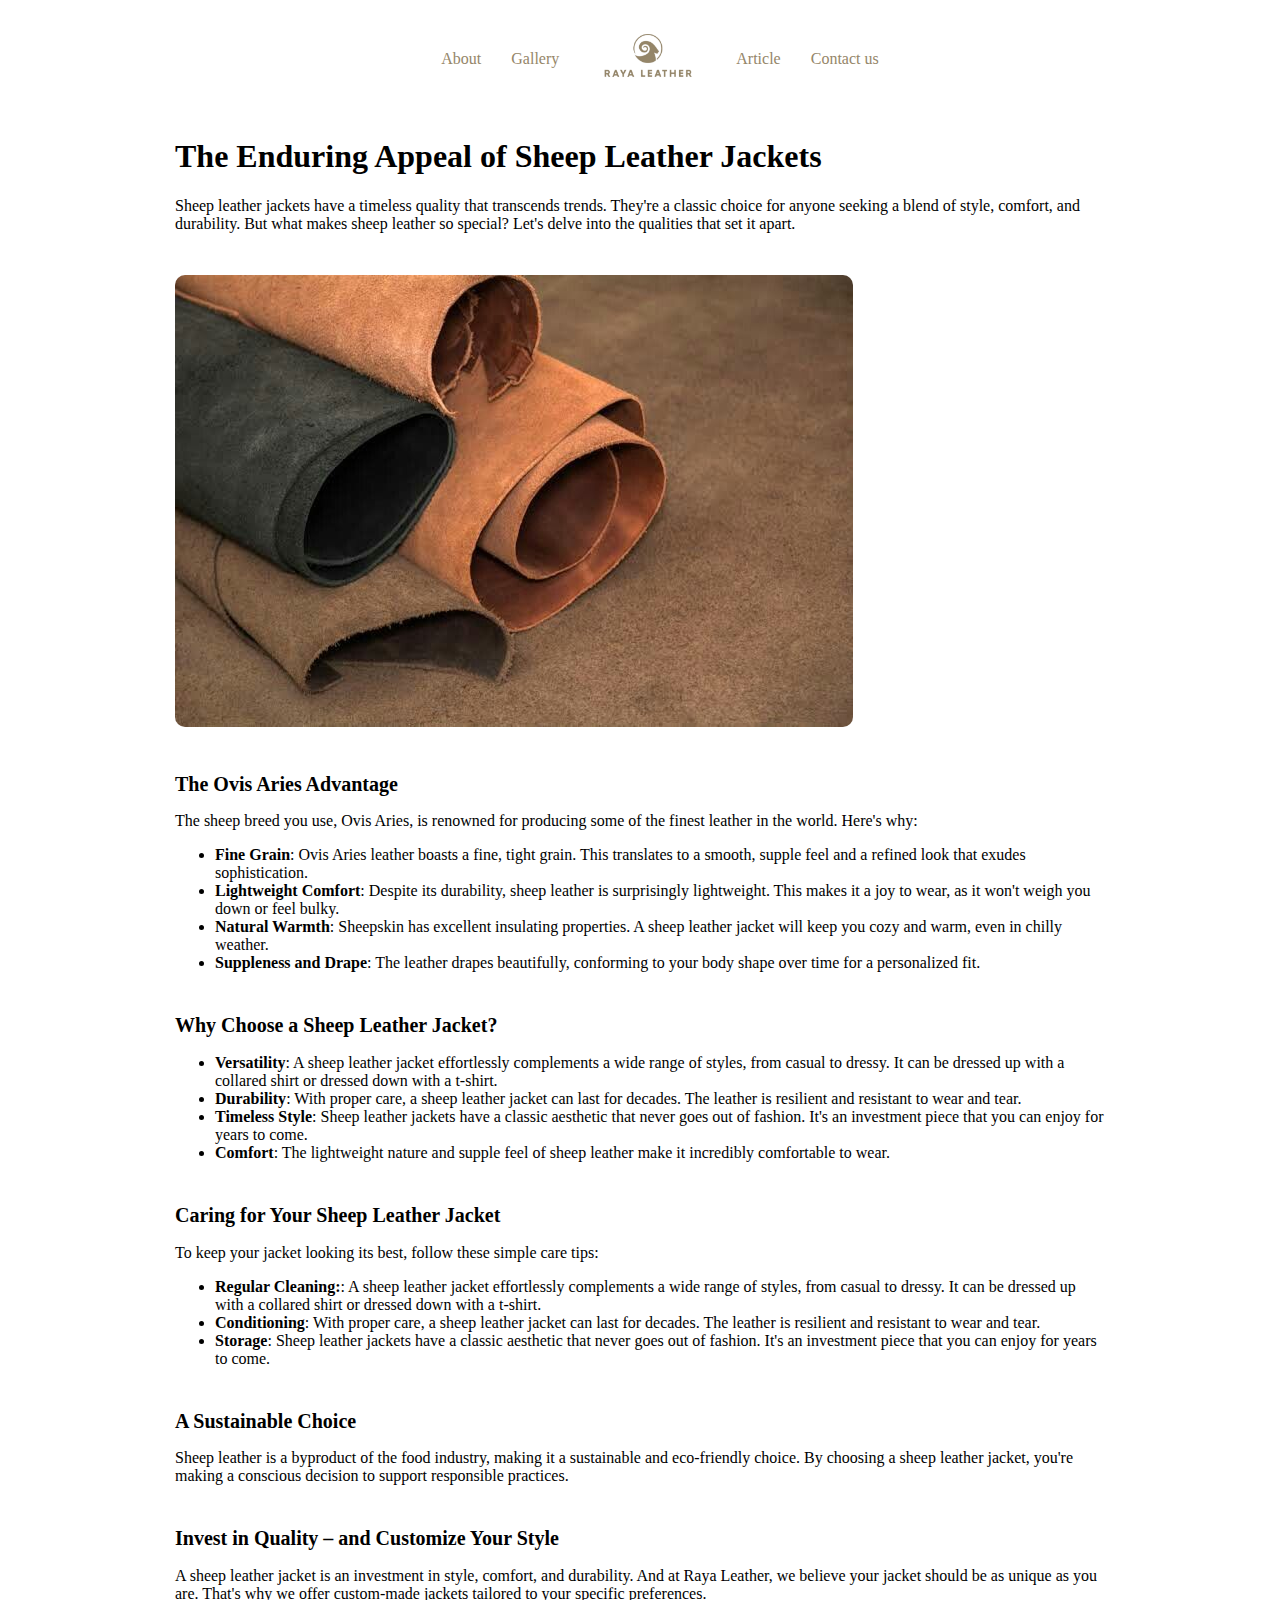
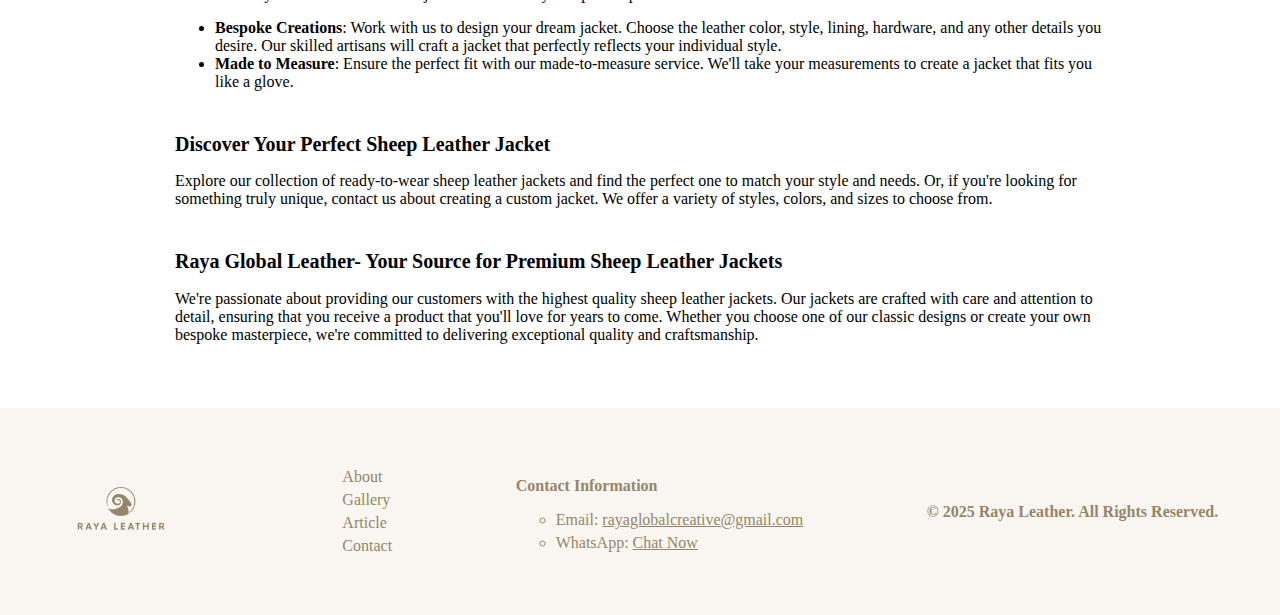
==== article.html @ d713eea2 "Add files via upload" ====
<!DOCTYPE html>
<html lang="en">
<head>
    <meta charset="UTF-8">
    <meta name="viewport" content="width=device-width, initial-scale=1.0">
    <title>Raya Leather</title>
    <link rel="stylesheet" href="styles.css">
    <link rel="icon" type="image/png" href="img/logoaja2.png">
    <link rel="stylesheet" href="https://fonts.googleapis.com/css2?family=Material+Symbols+Outlined:opsz,wght,FILL,GRAD@24,400,0,0&icon_names=sunny" />
    <link rel="stylesheet" href="https://fonts.googleapis.com/css2?family=Material+Symbols+Outlined:opsz,wght,FILL,GRAD@24,400,0,0&icon_names=menu" />
</head>
<body>

    <header class="header">
        <nav class="container-nav">
            <ul class="ul-nav">
                <li><a href="about.html">About</a></li>
                <li><a href="gallery.html">Gallery</a></li>
                <li class="li-img"><a href="index.html"><img src="img/RAYA logo.png" alt="logo"></a></li>
                <li><a href="article.html">Article</a></li>
                <li><a href="index.html">Contact us</a></li>
            </ul>
            <ul class="ul-nav-menu" id="hamburger">
                <li class="li-img"><a href="index.html"><img src="img/RAYA logo.png" alt="logo"></a></li>
                <li><span class="material-symbols-outlined" id="menu">
                    menu
                    </span></li>
            </ul>
            <ul class="ul-nav-dn" id="mobileMenu">
                <li><a href="about.html">About</a></li>
                <li><a href="gallery.html">Gallery</a></li>
                <li><a href="article.html">Article</a></li>
                <li><a href="index.html">Contact us</a></li>
            </ul>
        </nav>
    </header>

    <div class="article-container">
        <div class="article-p1">
            <h1>The Enduring Appeal of Sheep Leather Jackets</h1>
            <p>Sheep leather jackets have a timeless quality that transcends trends. They're a classic choice for anyone seeking a blend of style, comfort, and durability. But what makes sheep leather so special? Let's delve into the qualities that set it apart.</p>
        </div>
        <div class="article-img">
            <img src="img/article.png" alt="...">
        </div>
        <div class="article-p1">
            <h2>The Ovis Aries Advantage</h2>
            <p>The sheep breed you use, Ovis Aries, is renowned for producing some of the finest leather in the world. Here's why:</p>
            <ul>
                <li><span>Fine Grain</span>: Ovis Aries leather boasts a fine, tight grain. This translates to a smooth, supple feel and a refined look that exudes sophistication.</li>
                <li><span>Lightweight Comfort</span>: Despite its durability, sheep leather is surprisingly lightweight. This makes it a joy to wear, as it won't weigh you down or feel bulky.</li>
                <li><span>Natural Warmth</span>: Sheepskin has excellent insulating properties. A sheep leather jacket will keep you cozy and warm, even in chilly weather.</li>
                <li><span>Suppleness and Drape</span>: The leather drapes beautifully, conforming to your body shape over time for a personalized fit.</li>
            </ul>
        </div>
        <div class="article-p1">
            <h2>Why Choose a Sheep Leather Jacket?</h2>
            <ul>
                <li><span>Versatility</span>: A sheep leather jacket effortlessly complements a wide range of styles, from casual to dressy. It can be dressed up with a collared shirt or dressed down with a t-shirt.</li>
                <li><span>Durability</span>: With proper care, a sheep leather jacket can last for decades. The leather is resilient and resistant to wear and tear.</li>
                <li><span>Timeless Style</span>: Sheep leather jackets have a classic aesthetic that never goes out of fashion. It's an investment piece that you can enjoy for years to come.</li>
                <li><span>Comfort</span>: The lightweight nature and supple feel of sheep leather make it incredibly comfortable to wear.</li>
            </ul>
        </div>
        <div class="article-p1">
            <h2>Caring for Your Sheep Leather Jacket</h2>
            <p>To keep your jacket looking its best, follow these simple care tips:</p>
            <ul>
                <li><span>Regular Cleaning:</span>: A sheep leather jacket effortlessly complements a wide range of styles, from casual to dressy. It can be dressed up with a collared shirt or dressed down with a t-shirt.</li>
                <li><span>Conditioning</span>: With proper care, a sheep leather jacket can last for decades. The leather is resilient and resistant to wear and tear.</li>
                <li><span>Storage</span>: Sheep leather jackets have a classic aesthetic that never goes out of fashion. It's an investment piece that you can enjoy for years to come.</li>
            </ul>
        </div>
        <div class="article-p1">
            <h2>A Sustainable Choice</h2>
            <p>Sheep leather is a byproduct of the food industry, making it a sustainable and eco-friendly choice. By choosing a sheep leather jacket, you're making a conscious decision to support responsible practices.</p>
        </div>
        <div class="article-p1">
            <h2>Invest in Quality – and Customize Your Style</h2>
            <p>A sheep leather jacket is an investment in style, comfort, and durability. And at Raya Leather, we believe your jacket should be as unique as you are. That's why we offer custom-made jackets tailored to your specific preferences.</p>
            <ul>
                <li><span>Bespoke Creations</span>: Work with us to design your dream jacket. Choose the leather color, style, lining, hardware, and any other details you desire. Our skilled artisans will craft a jacket that perfectly reflects your individual style.</li>
                <li><span>Made to Measure</span>: Ensure the perfect fit with our made-to-measure service. We'll take your measurements to create a jacket that fits you like a glove.</li>
            </ul>
        </div>
        <div class="article-p1">
            <h2>Discover Your Perfect Sheep Leather Jacket</h2>
            <p>Explore our collection of ready-to-wear sheep leather jackets and find the perfect one to match your style and needs. Or, if you're looking for something truly unique, contact us about creating a custom jacket. We offer a variety of styles, colors, and sizes to choose from.</p>
        </div>
        <div class="article-p1">
            <h2>Raya Global Leather- Your Source for Premium Sheep Leather Jackets</h2>
            <p>We're passionate about providing our customers with the highest quality sheep leather jackets. Our jackets are crafted with care and attention to detail, ensuring that you receive a product that you'll love for years to come. Whether you choose one of our classic designs or create your own bespoke masterpiece, we're committed to delivering exceptional quality and craftsmanship.</p>
        </div>
    </div>

    <footer>
        <div class="img-footer">
            <a href="index.html"><img src="img/RAYA logo 3.png" alt="..."></a>
        </div>
        <div class="nav-footer">
            <ul>
                <li><a href="about.html">About</a></li>                
                <li><a href="gallery.html">Gallery</a></li>                
                <li><a href="article.html">Article</a></li>                
                <li><a href="index.html">Contact</a></li>                

            </ul>
        </div>
        <div class="contact-footer">
            <h4>Contact Information</h4>
            <ul>
                <li>Email: <a href="#">rayaglobalcreative@gmail.com</a></li>
                <li>WhatsApp: <a href="https://wa.me/message/SSVZIR3A4XA6A1">Chat Now</a></li>
            </ul>
        </div>
        <div class="copyright">
            <p>© 2025 Raya Leather. All Rights Reserved.</p>
        </div>
    </footer>

    <script src="script.js"></script>
</body>
</html>
---- styles.css ----
* html, body{
    padding: 0;
    margin: 0;
}

.container-nav{
    display: flex;
    height: 117px;
    justify-content: center;
    align-items: center;
    gap: 30px;

}
.ul-nav{
    display: flex;
    align-items: center;
    list-style-type: none;
    font-size: 16px;
    gap: 30px; 
    color: #958669;
}
.ul-nav-menu, #menu{
    display: none;
}
.ul-nav-dn{
    display: none;
    flex-direction: column;
    position: absolute;
    top: 60px;
    left: 0;
    width: 100%;
    background-color: #f8f4ee;
    border-top: 1px solid #ddd;
    padding: 1rem 0;
}
.ul-nav-dn a{
    text-decoration: none;
    color: #333;
    font-size: 1rem;
    padding: 0.5rem 2rem;
}

.ul-nav a{
    color: #958669;
    text-decoration: none;
    transition: 0.3s;
}
.ul-nav a:hover{
    color: #544c3d;
}
.li-img{
    width: 117px;
    height: auto;
    list-style-type: none;
}
.li-img img{
    height: 117px;
}
.hero{
    width: 100%;
    margin-bottom: 64px;
}
.hero-container{
    display: flex;
    column-count: 2;
}
.hero-img{
    width: 100%;
    background-color: #958669;
}
.hero-container-content{
    background-image: url('img/heroo.png');
    background-repeat: no-repeat;
    background-position: top;
    background-size: cover;
    background-color: #958669;
    height: 100vh;
    width: 100%;
    display: flex;
    justify-content: center;
    align-items: center;

}
.content{
    text-align: center;
    color: white;
}
.content h1{
    font-size: 80px;
}
.content p{
    font-size: 13px;
    margin-top: 32px;
    margin-bottom: 32px;
}
.content a{
    font-size: 13px;
    color: white;
    background-color: #958669;
    text-decoration: none;
    padding: 13px 33px;
    border: 1px solid white;
    border-radius: 2px;
    transition: 0.4s;
}
.content a:hover{
    background-color: #82755b;
    border: 1px solid #d8d8d8;
}
.featured{
    width: 100%;
    margin-bottom: 64px
}
.container-f{
    width: 100%;
    text-align: center; 
}
.container-f h1{
    font-size: 36px;
    margin-bottom: 10px;
}
.container-f p{
    font-size: 13px;
    margin-bottom: 60px;
}
.img-f{
    display:flex ;
    justify-content: center;
    align-items: center;
    gap: 8px;
}
.img-f img{
    border-radius: 10px;
    transition: transform 0.3s ease;
}
.img-f img:hover{
    transform: scale(1.05);
}
.about{
    width: 100%;
    margin-bottom: 64px;
}
.container-about{
    text-align: center;
}
.container-about h1{
    font-size: 36px;
    margin-bottom: 13px;
}
.container-about p{
    font-size: 13px;
    max-width: 700px;
    margin: 0 auto;
}
.testi{
    width: 100%;
    font-size: 13px;
    margin-bottom: 64px;
}
.container-testi{
    margin: 0 auto;
    padding: 20px;
    
}
.testi-p{
    font-weight: 600
}
.container-testi p{
    margin-bottom: 20px;
}
.reviews{
    display: flex;
    justify-content: center;
    text-align: center;
    gap: 39px;
}
.col{
    border: 1px solid #cdcdcd;
    border-radius: 15px;
    padding: 15px;
}
.why{
    width: 100%;
    background-color: #F9F6F1;
    margin-bottom: 64px;
}
.container-why{
    text-align: center;
    padding: 20px;
}
.why-title{
    max-width: 700px;
    margin: 0 auto;
    margin-bottom: 16px;
}
.why-title h1{
    font-size: 36px;
    margin-bottom: 16px;
}
.why-title p{
    font-size: 13px;
}
.why-point{
    display: flex;
    gap: 59px;
    padding: 20px 0;
    justify-content: center;
}
.why-point h4{
    font-size: 13px;
    margin: 5px 0;
}
.why-point p{
    font-size: 13px;
}
.contact{
    width: 100%;
}
.container-contact{
    display: flex;
    justify-content: space-around;
    align-items: center;
}
.form-contact h1{
    margin-bottom: 16px;
}
.form-contact h4{
    margin-bottom: 16px;
}
.contact-form{
    display: flex;
    flex-direction: column;
    width: 380px;
    margin-bottom: 16px;
}
.email-phone{
    width: 380px;
    display: flex;
    justify-content: space-between;
}
.email-phone input{
    width: 180px;
}
.contact-form button{
    width: fit-content;
    padding: 10px 25px;
    font-size: 16px;
    border-radius: 5px;
    border: 1px solid #000;
    background-color: #ffff;
    cursor: pointer;
    transition: 0.2s;
}
.contact-form button:hover{
    background-color: #F9F6F1;
}
.contact-form input{
    margin-bottom: 27px;
    border: none;
    outline: none;
    border-bottom: 1px solid #000;
    padding: 7px 0;
    height: 25px;
}
.contact-form textarea{
    margin-bottom: 27px;
    border: none;
    border-bottom: 1px solid #000;
    padding: 7px 0;
    height: 108px;
}
.form-contact p{
    font-size: 16px;
    margin-bottom: 16px;
}
.wa{
    display: flex;
    align-items: center;
    padding: 10px 25px;
    border: 1px solid #000;
    border-radius: 5px;
    font-size: 16px;
    width: fit-content;
    transition: 0.2s;
    cursor: pointer;
}
.wa img{
    width: 16px;
    height: auto;
}
.wa a{
    color: #000;
    text-decoration: none;
}
.img-contact img{
    border-radius: 10px;
}
.wa:hover{
    background-color: #F9F6F1;
}
footer{
    margin-top: 64px;
    width: 100%;
    display: flex;
    background-color: #F9F6F1;
    justify-content: space-around;
    align-items: center;
    height: 207px;
}
footer img{
    width: 117px;
    height: auto;
}
footer .nav-footer a{
    text-decoration: none;
}
footer ul li{
    list-style-type: none;
    margin-bottom: 5px;
    color: #958669;
}
footer ul li a{
    color: #958669;
}
footer .contact-footer h4{
    margin-bottom: 10px;
    color: #958669;

}
footer .contact-footer ul li{
    list-style-type: circle;
}
footer .copyright{
    font-weight: 700;
    color: #958669;
}
/* Gallery Page */
.gallery{
    width: 100%;
    margin-top: 53px;
}
.gall-container{
    width: 100%;
}
.gall-row{
    width: 100%;
    display: flex;
    justify-content: center;
    gap: 45px;
    margin: 53px 0;
}
.gall-col{
    display: flex;
    justify-content: center;
    align-items: center;
    width: 281px;
    height: 369px;
    background-color: #F9F6F1;
    border-radius: 10px;
}
.gall-col img{
    height: 300px;
    width: 250px;
    transition: 0.3s
}
.gall-col img:hover{
    transform: scale(1.1);
}

/* aboutus Page */
.aboutus{
    display: flex;
    justify-content: center;
}
.aboutus-container1{
    display: flex;
    align-items: center;
    justify-content: space-between;
    width: 1199px;
}
.aboutus-img1 img{
    border-radius: 10px;
}
.aboutus-p1{
    width: 612px;
    padding: 10px 15px;
    border-radius: 10px;
    background-color: #F9F6F1;
}
.aboutus-p1 h1{
    font-size: 16px;
    margin-bottom: 26px;
}
.aboutus-container2{
    display: flex;
    align-items: center;
    justify-content: space-between;
    width: 1199px;
    margin-bottom: 115px;
}
.aboutus-p2{
    width: 612px;
    padding: 10px 15px;
    border-radius: 10px;
    background-color: #F9F6F1;
}
.aboutus-p2 h1{
    font-size: 16px;
    margin-bottom: 26px;
}
.aboutus-img2 img{
    border-radius: 10px;
}
.aboutus-container3{
    display: flex;
    justify-content: space-between;
    width: 1199px;
    margin-bottom: 40px;
}
.p-container{
    width: 612px;

}
.aboutus-p3{
    width: 612px;
    padding: 10px 15px;
    border-radius: 10px;
    background-color: #F9F6F1;
    margin-bottom: 45px;
}
.aboutus-p3 h1{
    font-size: 16px;
    margin-bottom: 16px;
}
.aboutus-p4{
    width: 612px;
    padding: 10px 15px;
    border-radius: 10px;
    background-color: #F9F6F1;
}
.aboutus-p4 h1{
    font-size: 16px;
    margin-bottom: 16px;
}
.aboutus-p5{
    width: 519px;
    padding: 10px 15px;
    border-radius: 10px;
    background-color: #F9F6F1;
    margin-left: 100px;
}
.aboutus-p5 h1{
    font-size: 16px;
    margin-bottom: 16px;
}
.aboutus-container4{
    display: flex;
    justify-content: space-between;
    align-items: center;
    width: 1199px;
}
.aboutus-img3 img{
    border-radius: 10px;
}
.aboutus-p6{
    width: 612px;
    padding: 10px 15px;
    border-radius: 10px;
    background-color: #F9F6F1;
    margin-bottom: 45px;
}
.aboutus-p6 h1{
    font-size: 16px;
}
.aboutus-p7{
    width: 612px;
    padding: 10px 15px;
    border-radius: 10px;
    background-color: #F9F6F1;
    margin-bottom: 45px;
}
.aboutus-p7 h1{
    font-size: 16px;
}
.article-container{
    width: 100%;
    margin-left: 175px;
}
.article-p1{
    width: 932px;
    margin-bottom: 42px;
}
.article-p1 h1{
    font-size: 32px;
}
.article-p1 p{
    font-size: 16px;
}
.article-img{
    margin-bottom: 42px;
}
.article-img img{
    border-radius: 10px;
}
.article-p1 h2{
    font-size: 20px;
}
.article-p1 ul li span{
    font-weight: 600;
}

@media (max-width: 450px){
    .container-nav{
        height: 85px;
        justify-content: space-between;
    }
    .ul-nav{
        display: none;
    }
    .ul-nav-menu, #menu{
        display: flex;
        align-items: center;
        justify-content: space-between;
        list-style-type: none;
        color: #958669;
        width: 100%;
    }
    .ul-nav-dn{
        display: none;
        z-index: 1;
    }
    .ul-nav-dn li{
        margin: 5px 0;
    }
    .ul-nav-dn li a{
        color: #958669;

    }
    .active{
        display: flex;
    }
    .li-img img{
        width: 85px;
        height: auto;
    }
    .hero{
        margin-bottom: 21px;
    }
    .content{
        width: 410px;
    }
    .content h1{
        font-size: 32px;
    }
    .featured{
        margin-bottom: 21px;
    }
    .container-f{
        width: 410px;
    }
    .container-f h1 {
        font-size: 32px;
    }
    .img-f{
        width: 425px;
    }
    .img-f img{
        height: 142px;
    }
    .img-f .img-mid img{
        height: 198px;
    }
    .about{
        width: 407px;
    }
    .about h1{
        font-size: 32px;
    }
    .why-title{
        width: 410px;
    }
    .why-title h1{
        font-size: 32px;
    }
    .why-point{
        display: inline-block;
    }
    .Contact{
        display: flex;
        justify-content: center;
        width: 100%;
    }
    .form-contact{
        margin-left: 30px;
    }
    .form-contact h1{
        font-size: 32px;
    }
    .img-contact {
        display: none;
    }
    .img-footer{
        height: 117px;
        width: auto;
    }
    .nav-footer, .contact-footer{
        display: none;
    }
    /* about page */
    .aboutus{
        display: flex;
        justify-content: center;
    }
    .container-aboutus{
        width: 390px;
    }
    .aboutus-container1, .aboutus-container2, .aboutus-container3, .aboutus-container4{
        width: 390px;
        display: inline-block;
        margin-bottom: 30px;
    }
    .aboutus-img1 img{
        width: 290px;
        margin-bottom: 30px;
    }
    .aboutus-p1, .aboutus-p2{
        width: fit-content;
    }
    .aboutus-img2 img{
        width: 290px;
        margin-top: 30px;
    }
    .p-container{
        width: 390px;
        
    }
    .p-container, .aboutus-p3, .aboutus-p4, .aboutus-p6, .aboutus-p7{
        width: fit-content;
    }
    .aboutus-p5{
        margin: 0;
        margin-top: 30px;
        width: fit-content;
    }
    .aboutus-img3 img{
        width: 290px;
        margin: 30px 0;
    }
    .article-container{
        margin: 0;
        margin-left: 30px;
    }
    .article-p1{
        width: 370px;
    }
    .article-p1 h1{
        font-size: 24px;
    }
    .article-img img{
        width: 290px;
    }
    .gallery{
        margin-top: 16px;
        width: 100%;
        display: flex;
        justify-content: center;
    }
    .gall-container{
        margin-left: 30px;
    }
    .gall-row{
        display: inline-block;
        width: 281px;
        margin: 0;
    }
    .gall-col{
        margin: 16px 0;
    }
}
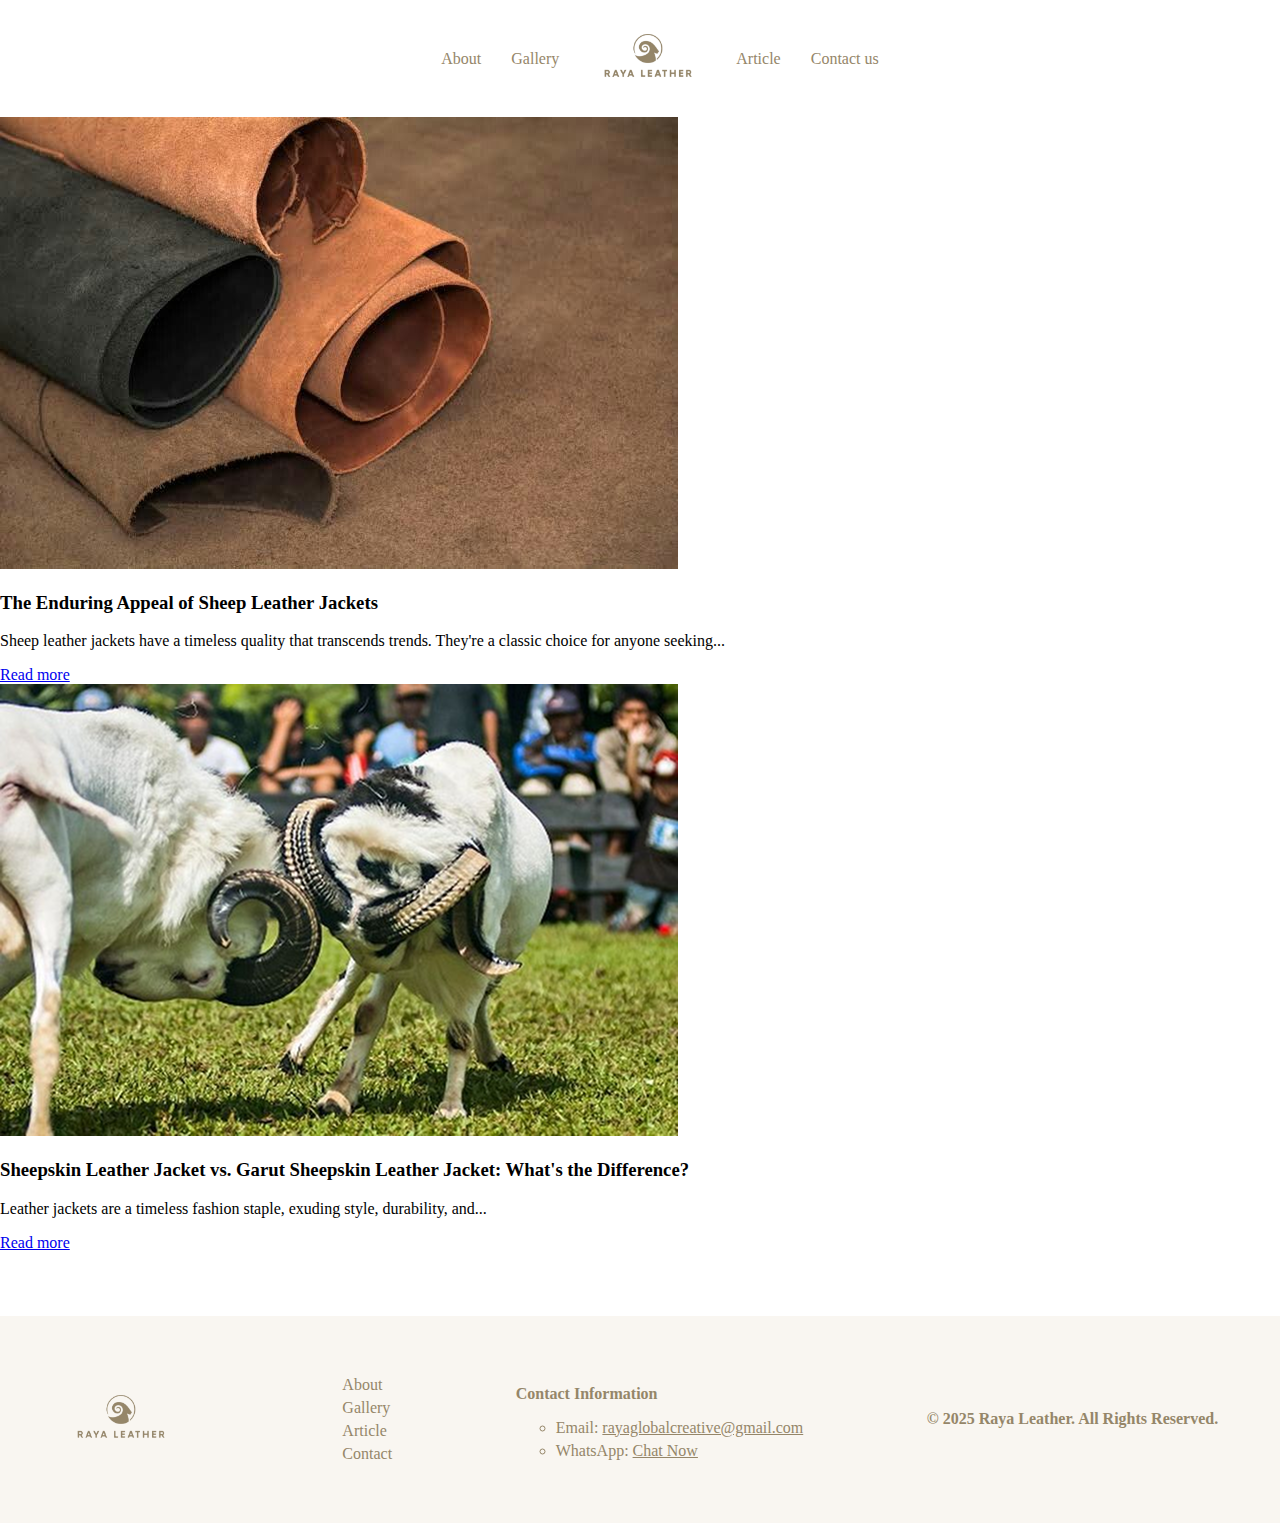
==== commit 57c2d325: "article.html" ====
--- a/article.html
+++ b/article.html
@@ -35,61 +35,18 @@
         </nav>
     </header>
 
-    <div class="article-container">
-        <div class="article-p1">
-            <h1>The Enduring Appeal of Sheep Leather Jackets</h1>
-            <p>Sheep leather jackets have a timeless quality that transcends trends. They're a classic choice for anyone seeking a blend of style, comfort, and durability. But what makes sheep leather so special? Let's delve into the qualities that set it apart.</p>
+    <div class="article">
+        <div class="article-content">
+            <img src="img/article.png" alt="">
+            <h3>The Enduring Appeal of Sheep Leather Jackets</h3>
+            <p>Sheep leather jackets have a timeless quality that transcends trends. They're a classic choice for anyone seeking...</p>
+            <a href="article-content.html">Read more</a>
         </div>
-        <div class="article-img">
-            <img src="img/article.png" alt="...">
-        </div>
-        <div class="article-p1">
-            <h2>The Ovis Aries Advantage</h2>
-            <p>The sheep breed you use, Ovis Aries, is renowned for producing some of the finest leather in the world. Here's why:</p>
-            <ul>
-                <li><span>Fine Grain</span>: Ovis Aries leather boasts a fine, tight grain. This translates to a smooth, supple feel and a refined look that exudes sophistication.</li>
-                <li><span>Lightweight Comfort</span>: Despite its durability, sheep leather is surprisingly lightweight. This makes it a joy to wear, as it won't weigh you down or feel bulky.</li>
-                <li><span>Natural Warmth</span>: Sheepskin has excellent insulating properties. A sheep leather jacket will keep you cozy and warm, even in chilly weather.</li>
-                <li><span>Suppleness and Drape</span>: The leather drapes beautifully, conforming to your body shape over time for a personalized fit.</li>
-            </ul>
-        </div>
-        <div class="article-p1">
-            <h2>Why Choose a Sheep Leather Jacket?</h2>
-            <ul>
-                <li><span>Versatility</span>: A sheep leather jacket effortlessly complements a wide range of styles, from casual to dressy. It can be dressed up with a collared shirt or dressed down with a t-shirt.</li>
-                <li><span>Durability</span>: With proper care, a sheep leather jacket can last for decades. The leather is resilient and resistant to wear and tear.</li>
-                <li><span>Timeless Style</span>: Sheep leather jackets have a classic aesthetic that never goes out of fashion. It's an investment piece that you can enjoy for years to come.</li>
-                <li><span>Comfort</span>: The lightweight nature and supple feel of sheep leather make it incredibly comfortable to wear.</li>
-            </ul>
-        </div>
-        <div class="article-p1">
-            <h2>Caring for Your Sheep Leather Jacket</h2>
-            <p>To keep your jacket looking its best, follow these simple care tips:</p>
-            <ul>
-                <li><span>Regular Cleaning:</span>: A sheep leather jacket effortlessly complements a wide range of styles, from casual to dressy. It can be dressed up with a collared shirt or dressed down with a t-shirt.</li>
-                <li><span>Conditioning</span>: With proper care, a sheep leather jacket can last for decades. The leather is resilient and resistant to wear and tear.</li>
-                <li><span>Storage</span>: Sheep leather jackets have a classic aesthetic that never goes out of fashion. It's an investment piece that you can enjoy for years to come.</li>
-            </ul>
-        </div>
-        <div class="article-p1">
-            <h2>A Sustainable Choice</h2>
-            <p>Sheep leather is a byproduct of the food industry, making it a sustainable and eco-friendly choice. By choosing a sheep leather jacket, you're making a conscious decision to support responsible practices.</p>
-        </div>
-        <div class="article-p1">
-            <h2>Invest in Quality – and Customize Your Style</h2>
-            <p>A sheep leather jacket is an investment in style, comfort, and durability. And at Raya Leather, we believe your jacket should be as unique as you are. That's why we offer custom-made jackets tailored to your specific preferences.</p>
-            <ul>
-                <li><span>Bespoke Creations</span>: Work with us to design your dream jacket. Choose the leather color, style, lining, hardware, and any other details you desire. Our skilled artisans will craft a jacket that perfectly reflects your individual style.</li>
-                <li><span>Made to Measure</span>: Ensure the perfect fit with our made-to-measure service. We'll take your measurements to create a jacket that fits you like a glove.</li>
-            </ul>
-        </div>
-        <div class="article-p1">
-            <h2>Discover Your Perfect Sheep Leather Jacket</h2>
-            <p>Explore our collection of ready-to-wear sheep leather jackets and find the perfect one to match your style and needs. Or, if you're looking for something truly unique, contact us about creating a custom jacket. We offer a variety of styles, colors, and sizes to choose from.</p>
-        </div>
-        <div class="article-p1">
-            <h2>Raya Global Leather- Your Source for Premium Sheep Leather Jackets</h2>
-            <p>We're passionate about providing our customers with the highest quality sheep leather jackets. Our jackets are crafted with care and attention to detail, ensuring that you receive a product that you'll love for years to come. Whether you choose one of our classic designs or create your own bespoke masterpiece, we're committed to delivering exceptional quality and craftsmanship.</p>
+        <div class="article-content">
+            <img src="img/article2.png" alt="">
+            <h3>Sheepskin Leather Jacket vs. Garut Sheepskin Leather Jacket: What's the Difference?</h3>
+            <p>Leather jackets are a timeless fashion staple, exuding style, durability, and...</p>
+            <a href="article-content2.html">Read more</a>
         </div>
     </div>
 
@@ -120,4 +77,4 @@
 
     <script src="script.js"></script>
 </body>
-</html>+</html>
